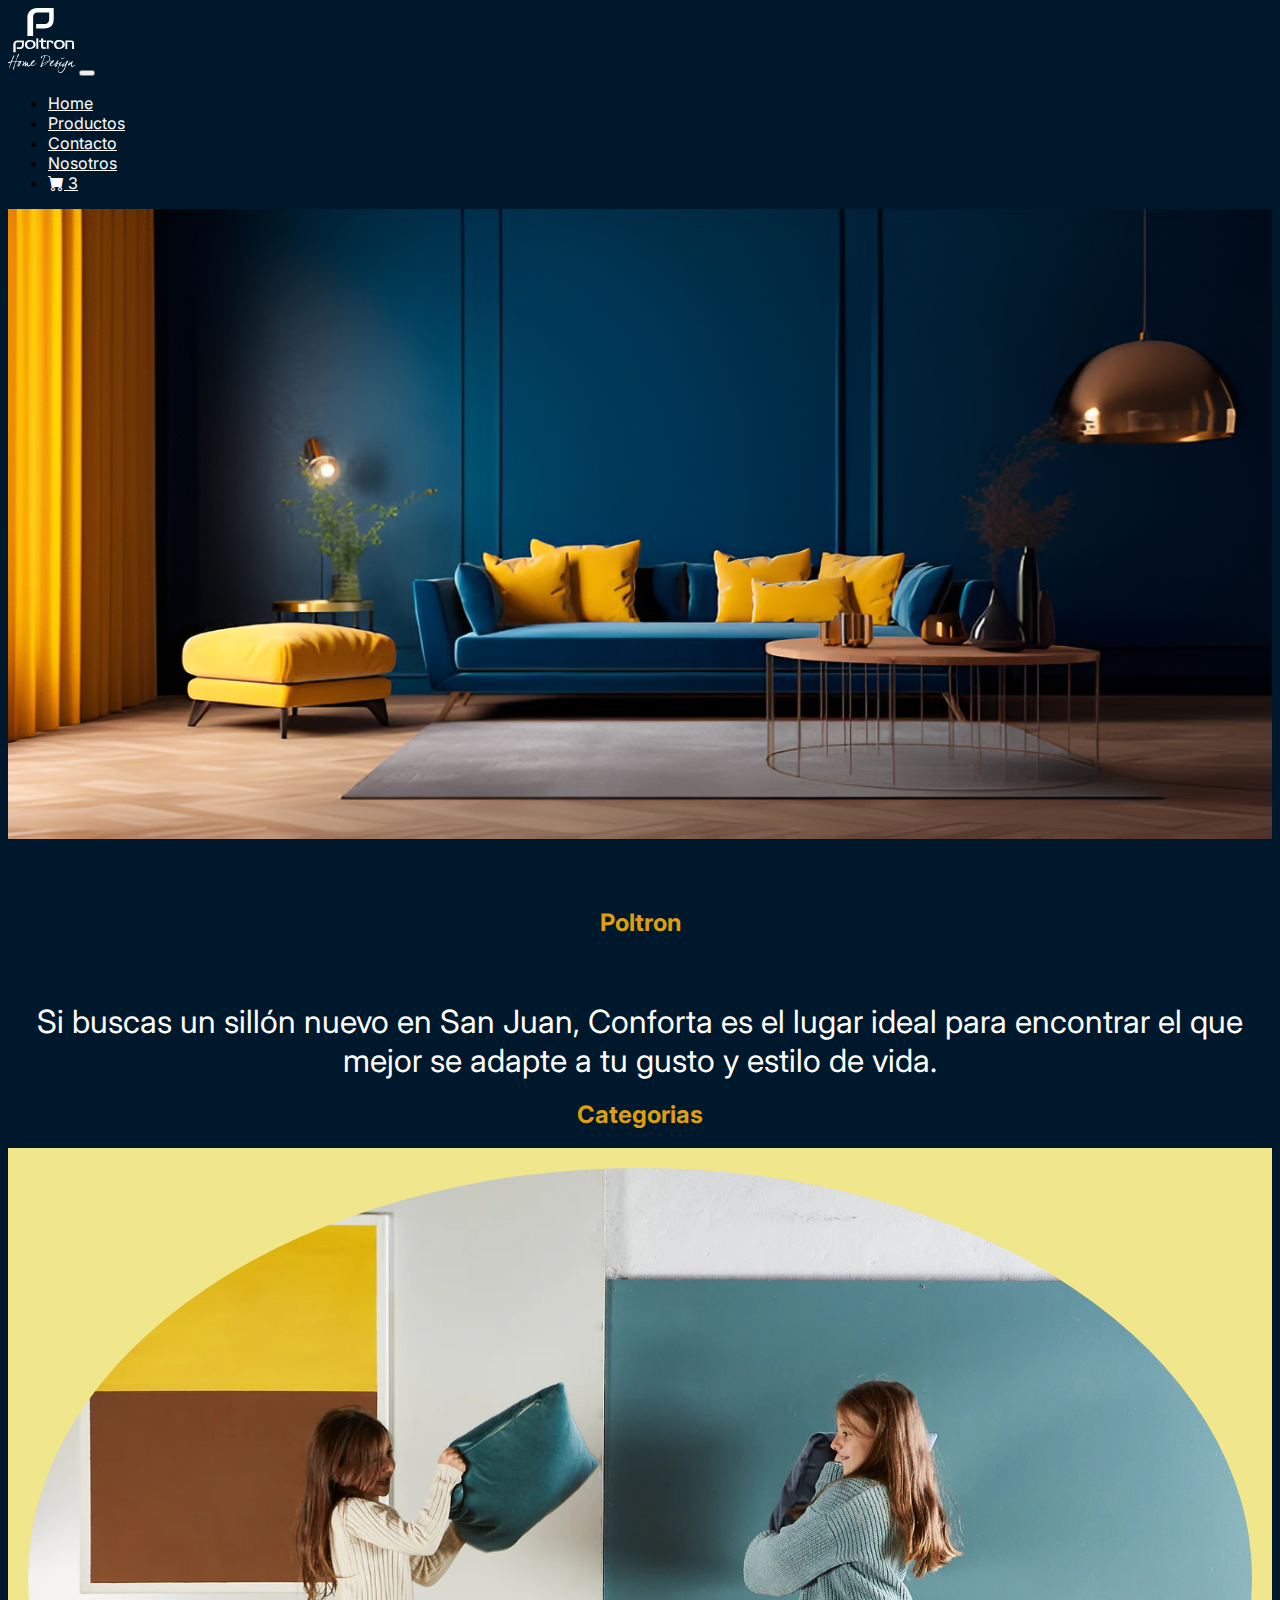
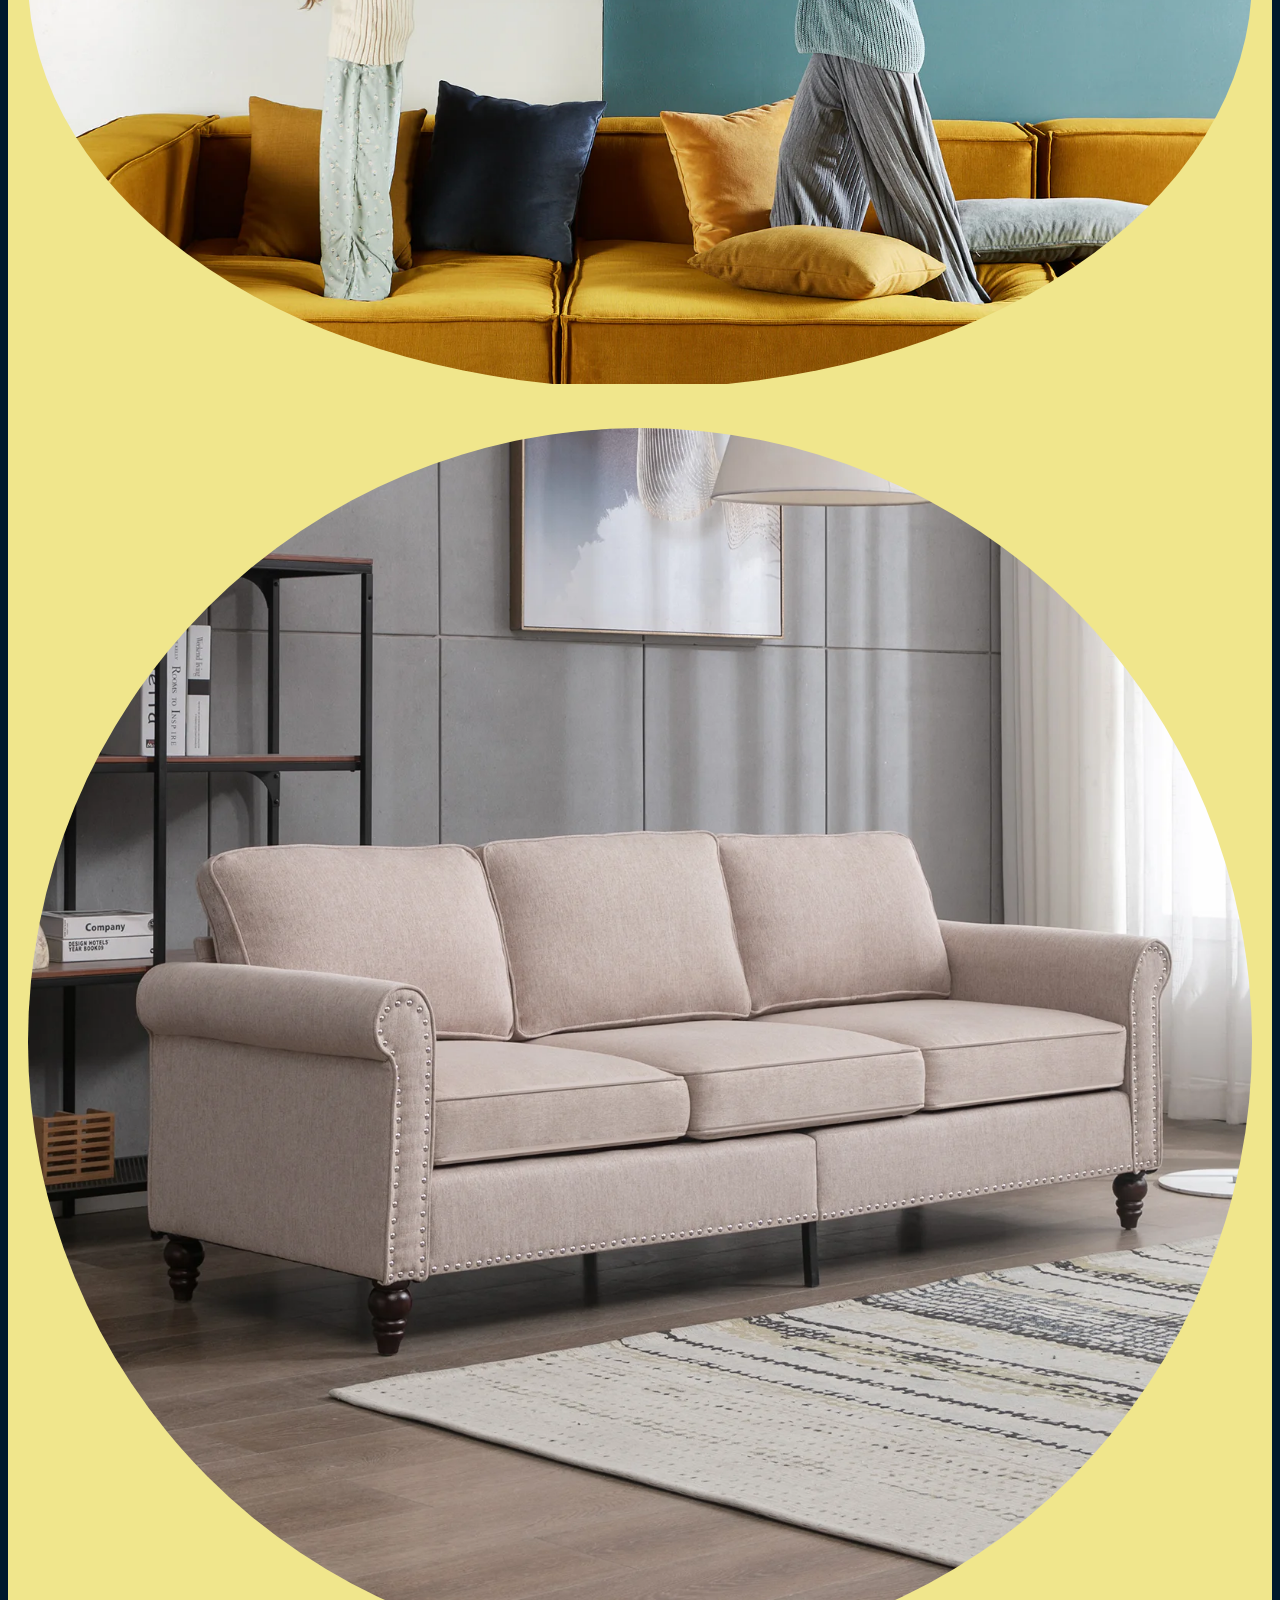
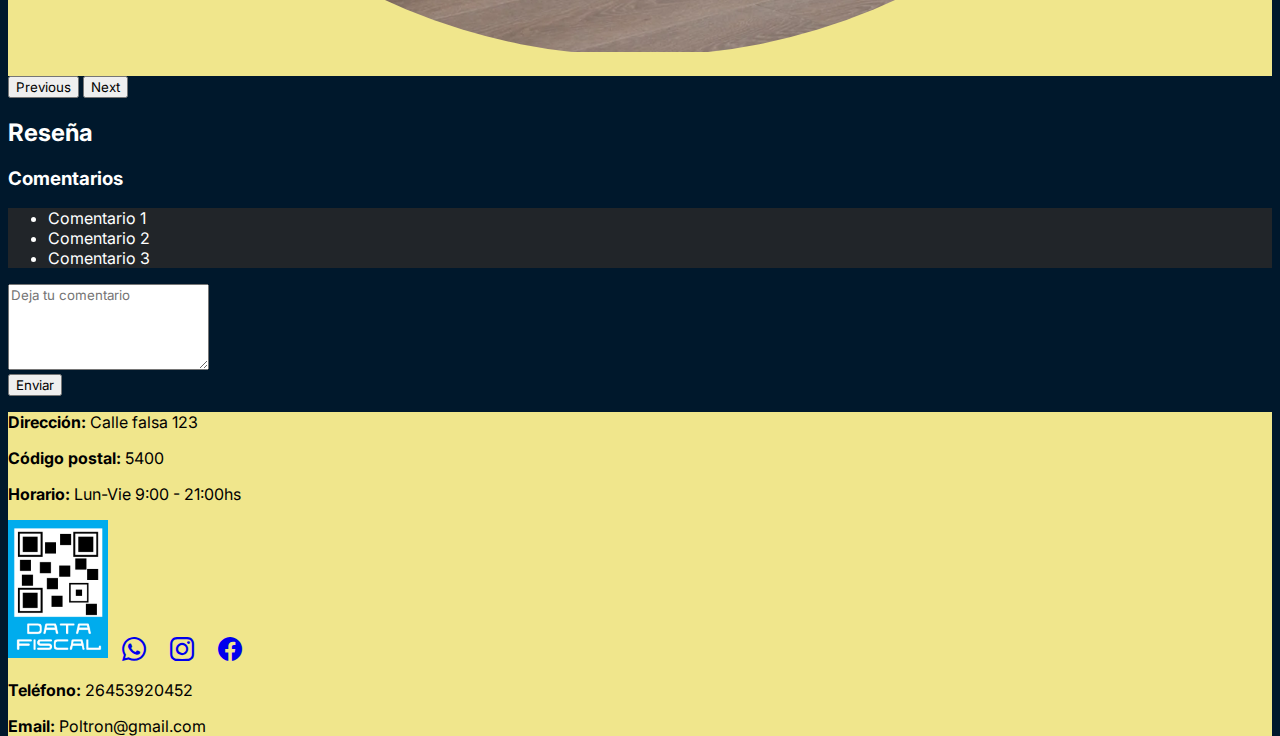
==== index.html @ 08562015 "up" ====
<!DOCTYPE html>
<html lang="en">
<head>
    <meta charset="UTF-8">
    <meta name="viewport" content="width=device-width, initial-scale=1.0">
    <title>Poltron </title>
    <link href="https://cdn.jsdelivr.net/npm/bootstrap@5.3.1/dist/css/bootstrap.min.css" rel="stylesheet" integrity="sha384-4bw+/aepP/YC94hEpVNVgiZdgIC5+VKNBQNGCHeKRQN+PtmoHDEXuppvnDJzQIu9" crossorigin="anonymous">
    <link rel="stylesheet" href="https://cdn.jsdelivr.net/npm/bootstrap-icons@1.11.0/font/bootstrap-icons.css">
    <link rel="stylesheet" href="css/style.css">
</head>
<body class="boddy">
    

    <nav class="navbar navbar-expand-lg fixed-top">
      <div class="container">
        <a class="navbar-brand" href="#"><img src="img/logo.svg" alt=""></a>
        <button class="navbar-toggler" type="button" data-bs-toggle="collapse" data-bs-target="#navbarNav" aria-controls="navbarNav" aria-expanded="false" aria-label="Toggle navigation">
          <span class="navbar-toggler-icon"></span>
        </button>
        <div class="collapse navbar-collapse" id="navbarNav">
          <ul class="navbar-nav ms-auto mb-2 mb-lg-0">
            <li class="nav-item">
              <a class="nav-link" aria-current="page" href="index.html">Home</a>
            </li>
            <li class="nav-item">
              <a class="nav-link" href="productos.html">Productos</a>
            </li>
            <li class="nav-item">
              <a class="nav-link" href="contactos.html">Contacto</a>
            </li>
            <li class="nav-item">
              <a class="nav-link" href="nosotros.html">Nosotros</a>
            </li>
            <li class="nav-item">
              <a class="nav-link" href="carrito.html">
                <i class="bi 
     bi-cart-fill"></i>
                <span class="badge bg-danger">3</span>
              </a>
            </li>
          </ul>
        </div>
      </div>
    </nav>


    <div class="home">
        <img src="img/sillon (2).png" alt="" style="width: 100%; height: 70vh;">
    </div>
        
        
    </div>
    <div class="frame" style="background-color:#00182C;">
        <h2 style="padding:5vh ;color: #DE9F0E; text-align: center;">Poltron</h2>
        <p style="text-align: center; font-size:2em; color: #ffffff; margin: 0;">Si buscas un sillón nuevo en San Juan, Conforta es el lugar ideal para encontrar el que mejor se adapte a tu gusto y estilo de vida.</p>

        <h2 style="color: #DE9F0E; text-align: center;">Categorias</h2>
        <div style="background-color: #00182C;">
            
        </div>
        <div id="carouselControls" class="carousel slide" data-bs-ride="carousel">
            <div class="carousel-inner">
              <div class="carousel-item active">
                <div class="containerr">
                    <div class="arrow left"></div>
                    <div class="image-container">
                      <img src="img/TIENDALIVING4508_1600x.webp " alt="Sillón">
                    </div>
                    <div class="arrow right"></div>
                  </div>
              </div>
              <div class="carousel-item"><div class="containerr">
                <div class="arrow left"></div>
                <div class="image-container">
                  <img src="img/Mjkone.webp" alt="Sillón">
                </div>
                <div class="arrow right"></div>
              </div>
              
              </div>
              
            <button class="carousel-control-prev" type="button" data-bs-target="#carouselControls" data-bs-slide="prev">
              <span class="carousel-control-prev-icon" aria-hidden="true"></span>
              <span class="visually-hidden">Previous</span>
            </button>
            <button class="carousel-control-next" type="button" data-bs-target="#carouselControls" data-bs-slide="next">
              <span class="carousel-control-next-icon" aria-hidden="true"></span>
              <span class="visually-hidden">Next</span>
            </button>
          </div>

          <div class="containerrr">
            <h2 class="text-center text-warning">Reseña</h2>
            <div class="row">
              <div class="col-md-6">
                <h3>Comentarios</h3>
                <ul class="list-group">
                  <li class="list-group-item">Comentario 1</li>
                  <li class="list-group-item">Comentario 2</li>
                  <li class="list-group-item">Comentario 3</li>  
          
                </ul>
              </div>
              <div class="col-md-6">
                <form>
                  <div class="form-group">
                    <textarea class="form-control" rows="5" placeholder="Deja tu comentario"></textarea>
                  </div>
                  <button type="submit" class="btn 
           btn-primary">Enviar</button>
                </form>
              </div>
            </div>
          </div>
          

          <footer class="container-fluid text-dark footerr">
            <div class="row">
                <div class="col-md-6">
                    <p><strong>Dirección:</strong> Calle falsa 123</p>
                    <p><strong>Código postal:</strong> 5400</p>
                    <p><strong>Horario:</strong> Lun-Vie 9:00 - 21:00hs</p>
                </div>
                <div class="col-md-6 text-end">
                    <img src="img/Captura de pantalla 2024-11-04 164304.png" alt="Código QR" width="100" >
                    <a href="#" class="social-icon"><i class="bi bi-whatsapp"></i></a>
                    <a href="#" class="social-icon"><i class="bi bi-instagram"></i></a>
                    <a href="#" class="social-icon"><i class="bi  
         bi-facebook"></i></a>
                    <p><strong>Teléfono:</strong> 26453920452</p>
                    <p><strong>Email:</strong> Poltron@gmail.com</p>
                </div>
            </div>
        </footer>


    <!-- <div id="carouselE1" class="carousel slide" data-bs-ride="carousel"> 
        
        <div class="carousel-indicators">
            <button type="button" data-bs-target="#carouselE1" data-bs-slide-to="0" class="active"  aria-label="Slide 1"></button>
            <button type="button" data-bs-target="#carouselE1" data-bs-slide-to="1" class="active"  aria-label="Slide 2"></button>
            <button type="button" data-bs-target="#carouselE1" data-bs-slide-to="2" class="active" aria-current="true" aria-label="Slide 3"></button>
        </div>
        
        <div class="carousel-inner">

            <div class="carousel-item active">
                <img src="img/acento-enorme-sala-estar-tonos-azules-amarillos-pared-azul-oscuro-que-esta-vacia-sofa-amarillo-brillante-matices-mostaza-maqueta-interior-contemporaneo-ilustrador-ia-generativa_993599-779.png" class="d-block w-100" alt="" style="max-width: 100%; max-height: 70vh;">
                <div class="carousel-caption">
                    
                    <p><a href="#" class="btn btn-primary mt-3">Leer mas</a></p>
                </div>
            </div>
            <div class="carousel-item">
                <img src="img/sofa-azul-sillon-contra-pared-paneles-negros-diseno-interior-casa-art-deco_894218-7103.png" class="d-block w-100" alt="" style="max-width: 100%; max-height: 70vh;">
                <div class="carousel-caption">
                    
                    <p><a href="#" class="btn btn-primary mt-3">Leer mas</a></p>
                </div>
            </div><div class="carousel-item">
                <img src="img/sofa-azul-sillon-contra-pared-paneles-negros-diseno-interior-casa-art-deco_894218-7103.png" class="d-block w-100" alt="" style="max-width: 100%; max-height: 70vh;;">
                <div class="carousel-caption">
                    
                    <p><a href="#" class="btn btn-primary mt-3">Leer mas</a></p>
                </div>
            </div>

        <button type="button" class="carousel-control-prev" data-bs-target="#carouselE1" data-bs-slide="prev">
            <span class="carousel-control-prev-icon" aria-hidden="true"></span>
            <span class="visually-hidden">Previous</span>
        </button>
        <button type="button" class="carousel-control-next" data-bs-target="#carouselE1" data-bs-slide="next">
        <span class="carousel-control-next-icon" aria-hidden="true"
        >
        <span class="visually-hidden">Next</span>
    </span>
    -->
    <script src="https://cdn.jsdelivr.net/npm/bootstrap@5.3.1/dist/js/bootstrap.bundle.min.js" integrity="sha384-HwwvtgBNo3bZJJLYd8oVXjrBZt8cqVSpeBNS5n7C8IVInixGAoxmnlMuBnhbgrkm" crossorigin="anonymous"></script>

</body>
</html>
---- css/style.css ----
@import url('https://fonts.googleapis.com/css2?family=Inter:ital,opsz,wght@0,14..32,100..900;1,14..32,100..900&display=swap');
*{
  font-family: "Inter", serif;
  box-sizing: border-box;
}



.nav-link {
  color: #ffffff;
}
.frame{
  height:30vh;
}
.boddy{
  background-color:#00182C;
}
.reseña{
  color: #DE9F0E
}
.containerr {
  position: relative;
  background-color: #F0E68C;
  padding: 20px;
}
.containerrr{
  background-color: #00182C;
  color: #fff;
  
}
.arrow {
  position: absolute;
  top: 50%;
  transform: translateY(-50%);
  font-size: 3rem;
  color: #333;
  cursor: pointer;
}

.left {
  left: 20px;
}

.right {
  right: 20px;
}

.image-container {
  position: relative;
  border-radius: 50%;
  overflow: hidden;
}

.image-container img {
  width: 100%;
  height: 100%;
  object-fit: cover;
}
.social-icon {
  margin: 0 10px;
  font-size: 24px;
}
.footerr{
  background-color: #F0E68C;
}
.hero {
  position: relative;
  text-align: center; 
}

.hero-text {
  position: absolute;
  top: 50%;
  left: 50%;
  transform: translate(-50%, -50%);
  color: #DE9F0E; 
  font-family: "Alata", sans-serif !important;
  font-size: 4rem;
  z-index: 1; 
}.hero-text h1{
  
  font-family: "Alata", sans-serif !important;
   
}
.list-group {
  background-color: #212529; 
  border: none;
}

.list-group-item {
  border: none;
}
.product-container {
  display: grid;
  grid-template-columns: repeat(3, 1fr); 
  gap: 20px; 
  justify-self:center;
}.product-containerr {
  display: grid;
  grid-template-columns: repeat(3, 1fr); 
  gap: 20px; 
  justify-self: center;
}.product-containerrr {
  display: grid;
  grid-template-columns: repeat(3, 1fr); 
  gap: 20px; 
  justify-self: center;
}.product-containerrrr {
  display: grid;
  grid-template-columns: repeat(3, 1fr);
  gap: 20px; 
  justify-self: center;
}.product-containerrrrr {
  display: grid;
  grid-template-columns: repeat(3, 1fr);
  gap: 20px; 
  justify-self: center;
}.product-containerrrrrr {
  display: grid;
  grid-template-columns: repeat(3, 1fr); 
  gap: 20px; 
  justify-self: center;
}

.product {
  border: 1px solid #ccc;
  padding: 20px;
  text-align: center;
  background-color: #DE9F0E;
}

img {
  max-width: 100%;
  /* background-color: #00182C; */
}

.pagination {
  text-align: center;
  margin-top: 20px;
}

.pagination a {
  display: flex;
  justify-content: center;
  align-items: center;
  padding: 10px;
  background-color: #f1f1f1;
  border: 1px solid #ddd;
  margin:2em auto;
  text-decoration: none;
}
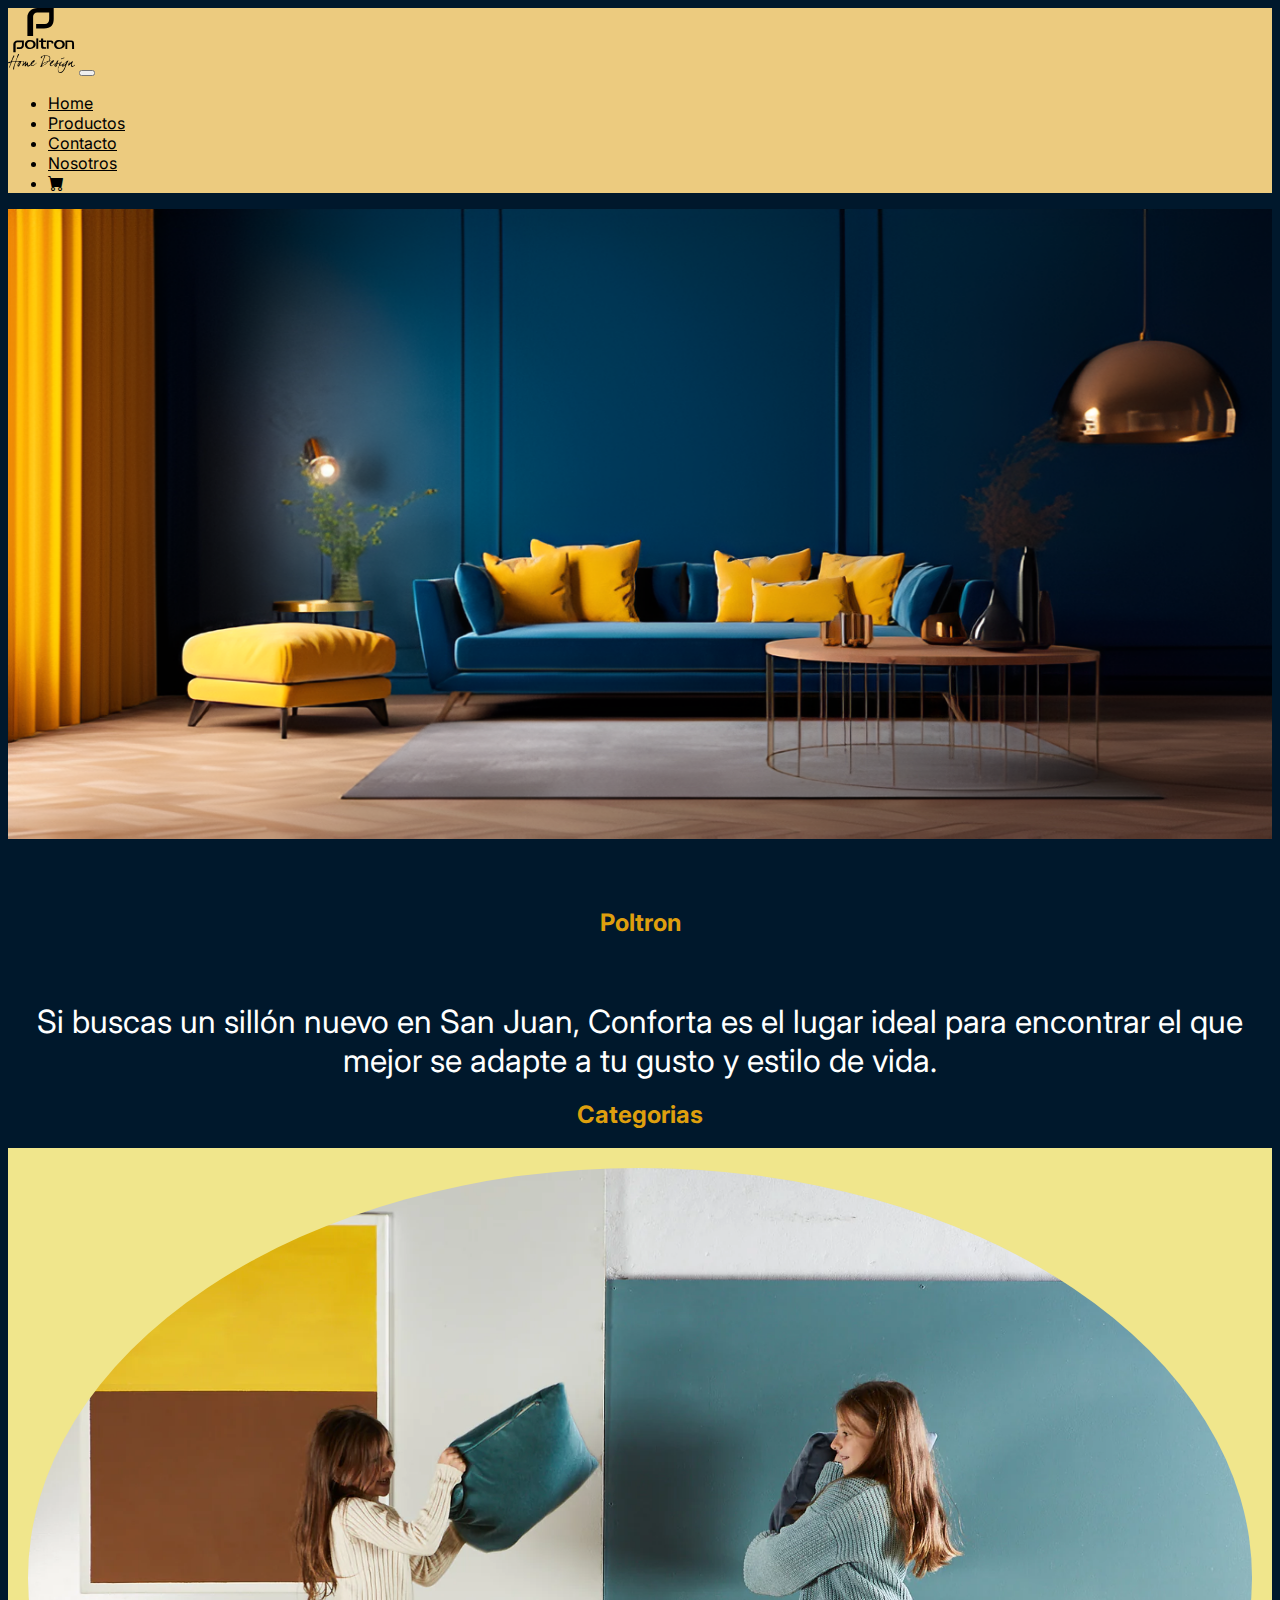
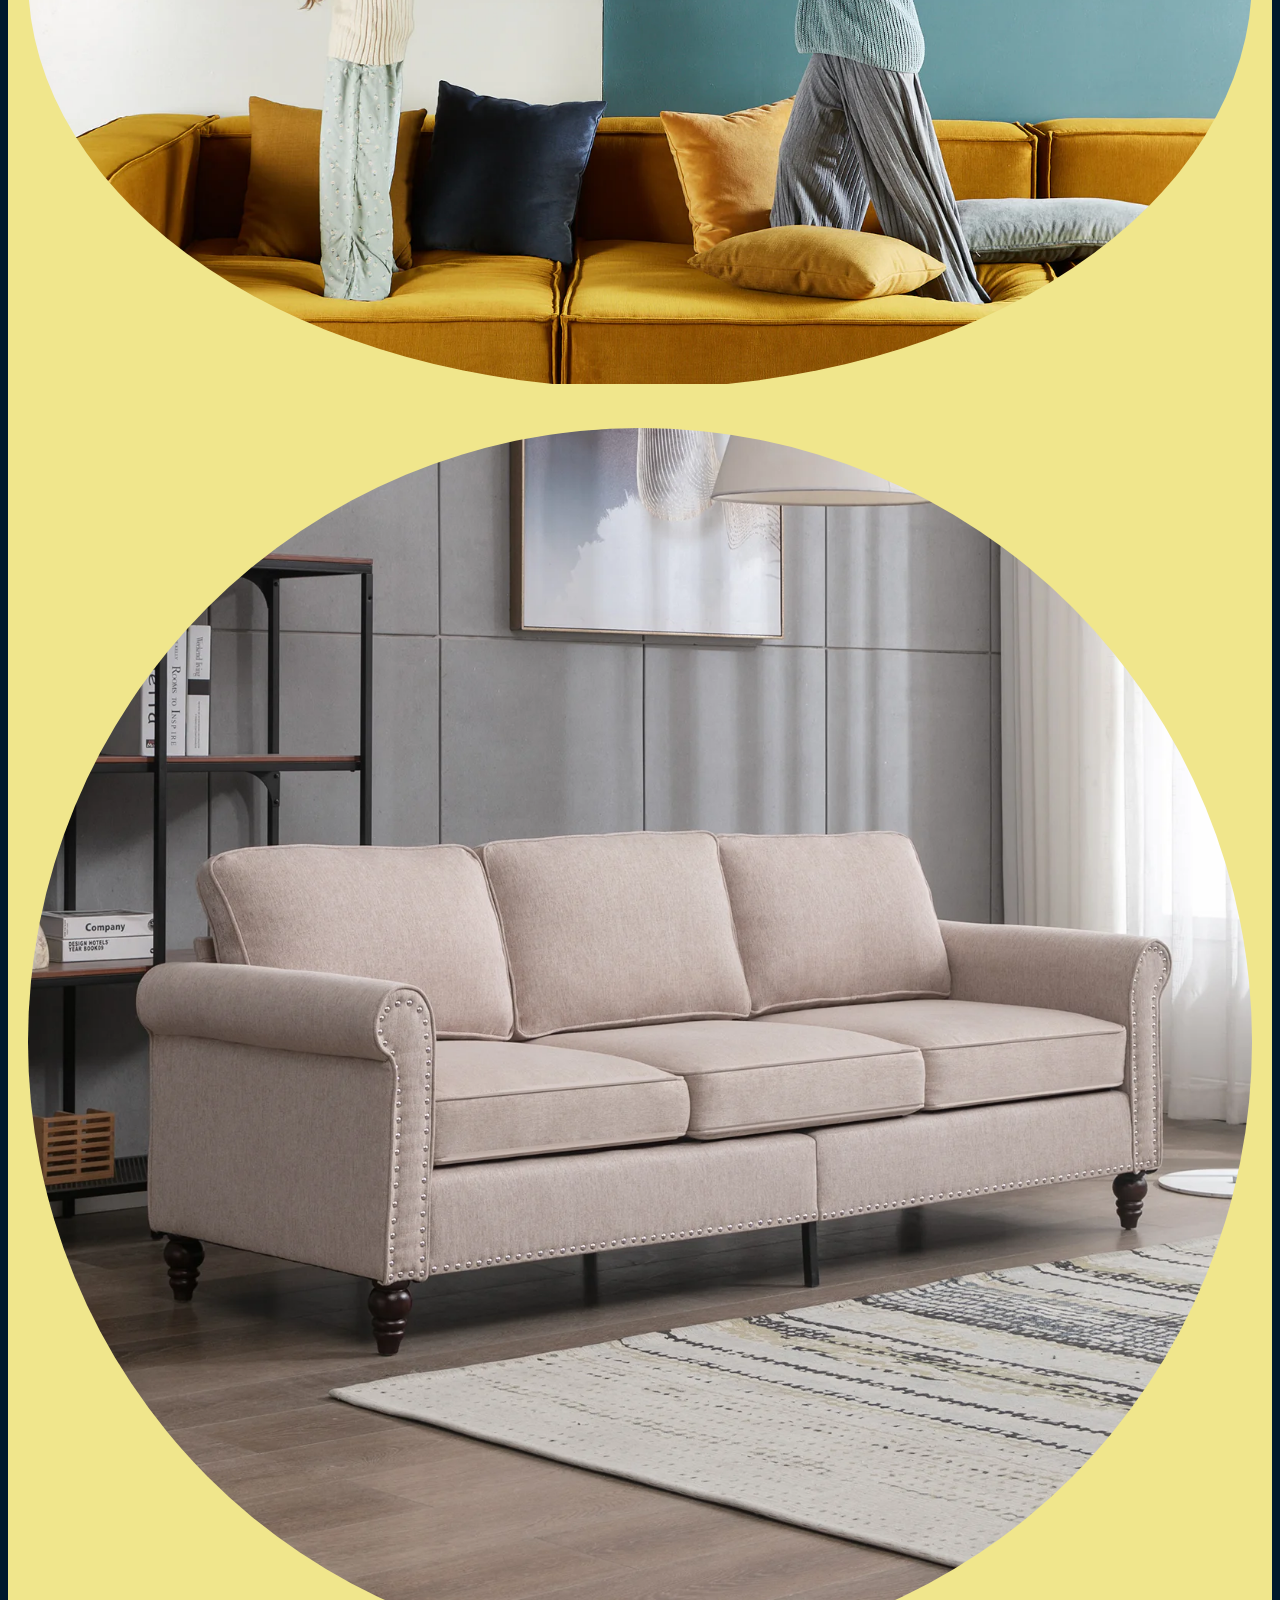
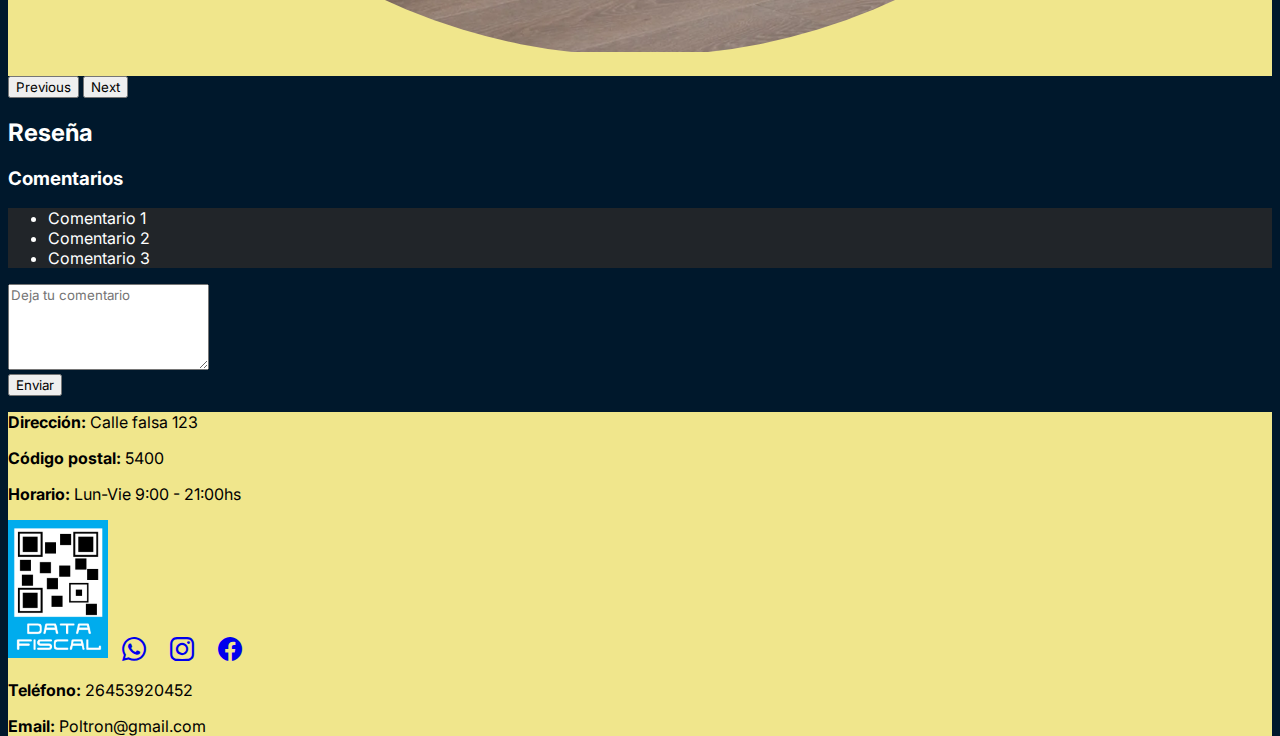
==== commit 2012a63b: "commit" ====
--- a/index.html
+++ b/index.html
@@ -11,7 +11,7 @@
 <body class="boddy">
     
 
-    <nav class="navbar navbar-expand-lg fixed-top">
+    <nav class="navbar navbar-expand-lg fixed-top bg-amarillo">
       <div class="container">
         <a class="navbar-brand" href="#"><img src="img/logo.svg" alt=""></a>
         <button class="navbar-toggler" type="button" data-bs-toggle="collapse" data-bs-target="#navbarNav" aria-controls="navbarNav" aria-expanded="false" aria-label="Toggle navigation">
@@ -20,22 +20,21 @@
         <div class="collapse navbar-collapse" id="navbarNav">
           <ul class="navbar-nav ms-auto mb-2 mb-lg-0">
             <li class="nav-item">
-              <a class="nav-link" aria-current="page" href="index.html">Home</a>
+              <a class="nav-link" aria-current="page" style="color:black;" href="index.html">Home</a>
             </li>
             <li class="nav-item">
-              <a class="nav-link" href="productos.html">Productos</a>
+              <a class="nav-link" style="color:black;" href="productos.html">Productos</a>
             </li>
             <li class="nav-item">
-              <a class="nav-link" href="contactos.html">Contacto</a>
+              <a class="nav-link" style="color:black;" href="contactos.html">Contacto</a>
             </li>
             <li class="nav-item">
-              <a class="nav-link" href="nosotros.html">Nosotros</a>
+              <a class="nav-link" style="color:black;" href="nosotros.html">Nosotros</a>
             </li>
             <li class="nav-item">
-              <a class="nav-link" href="carrito.html">
+              <a class="nav-link" style="color:black;" href="carrito.html">
                 <i class="bi 
      bi-cart-fill"></i>
-                <span class="badge bg-danger">3</span>
               </a>
             </li>
           </ul>
--- a/css/style.css
+++ b/css/style.css
@@ -149,3 +149,7 @@
   margin:2em auto;
   text-decoration: none;
 }
+
+.bg-amarillo {
+  background-color: #ECCB7F; 
+}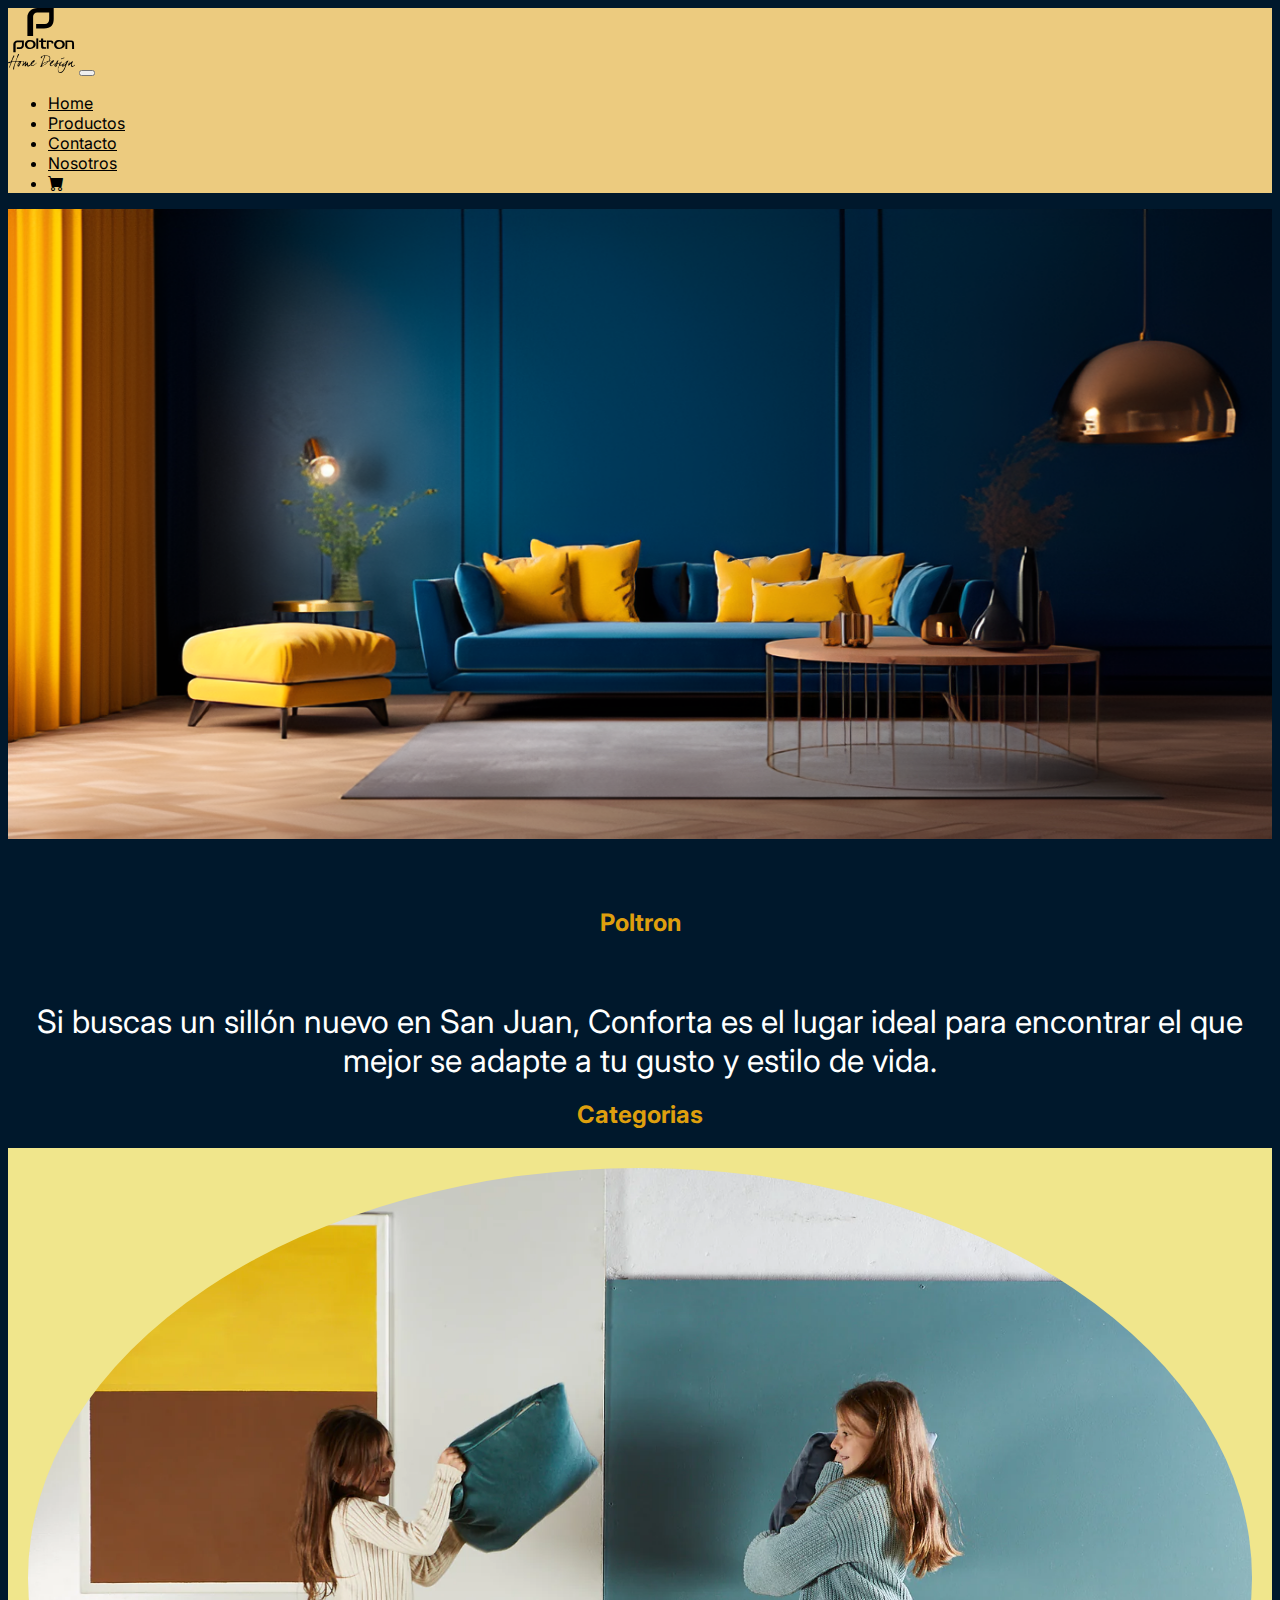
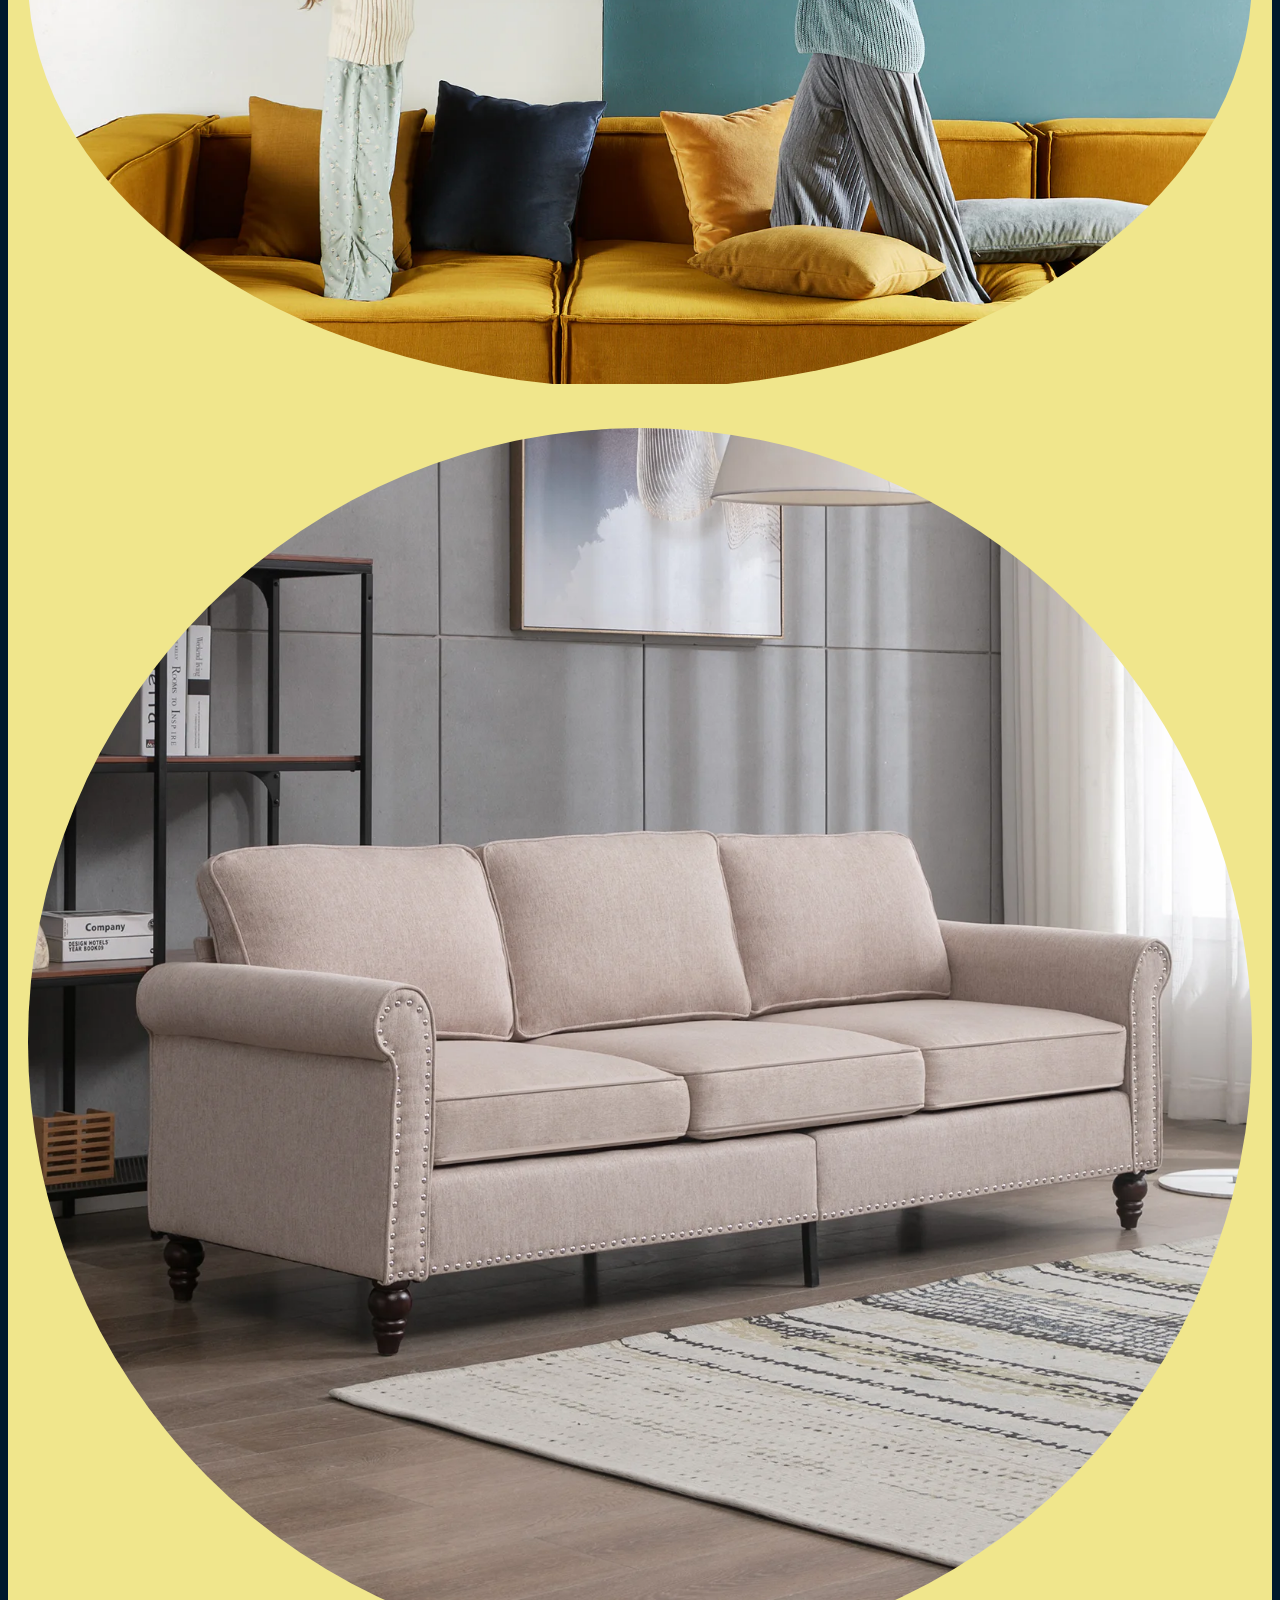
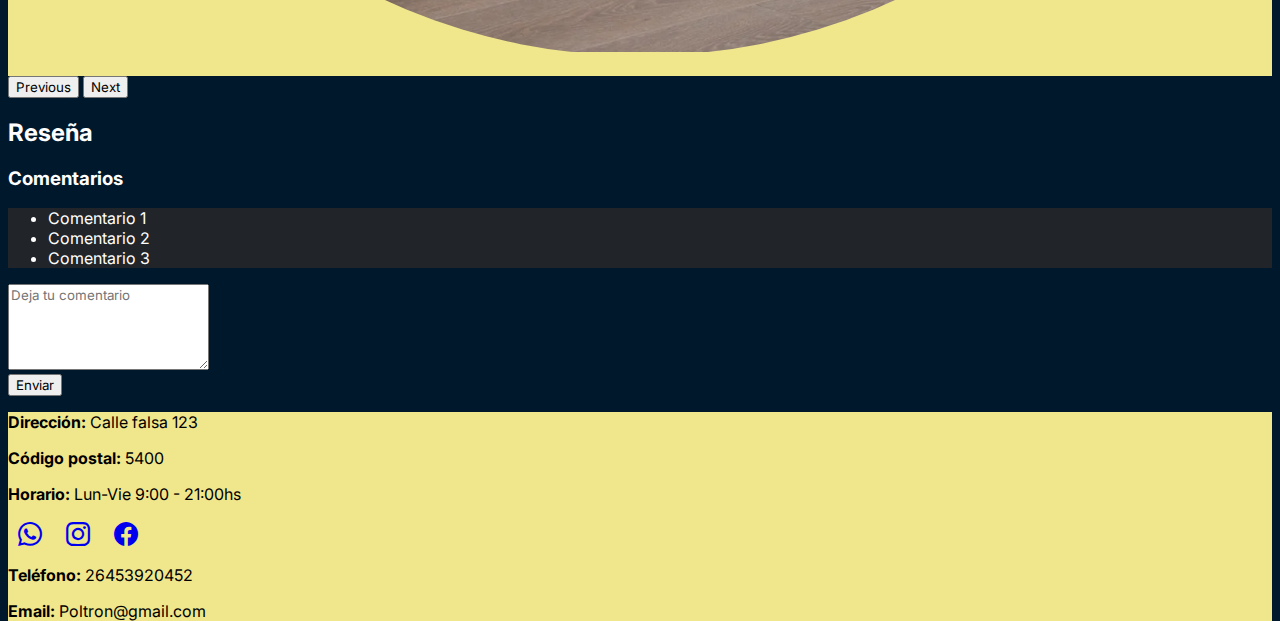
==== commit df4022cd: "index" ====
--- a/index.html
+++ b/index.html
@@ -121,7 +121,6 @@
                     <p><strong>Horario:</strong> Lun-Vie 9:00 - 21:00hs</p>
                 </div>
                 <div class="col-md-6 text-end">
-                    <img src="img/Captura de pantalla 2024-11-04 164304.png" alt="Código QR" width="100" >
                     <a href="#" class="social-icon"><i class="bi bi-whatsapp"></i></a>
                     <a href="#" class="social-icon"><i class="bi bi-instagram"></i></a>
                     <a href="#" class="social-icon"><i class="bi  
@@ -133,47 +132,7 @@
         </footer>
 
 
-    <!-- <div id="carouselE1" class="carousel slide" data-bs-ride="carousel"> 
-        
-        <div class="carousel-indicators">
-            <button type="button" data-bs-target="#carouselE1" data-bs-slide-to="0" class="active"  aria-label="Slide 1"></button>
-            <button type="button" data-bs-target="#carouselE1" data-bs-slide-to="1" class="active"  aria-label="Slide 2"></button>
-            <button type="button" data-bs-target="#carouselE1" data-bs-slide-to="2" class="active" aria-current="true" aria-label="Slide 3"></button>
-        </div>
-        
-        <div class="carousel-inner">
-
-            <div class="carousel-item active">
-                <img src="img/acento-enorme-sala-estar-tonos-azules-amarillos-pared-azul-oscuro-que-esta-vacia-sofa-amarillo-brillante-matices-mostaza-maqueta-interior-contemporaneo-ilustrador-ia-generativa_993599-779.png" class="d-block w-100" alt="" style="max-width: 100%; max-height: 70vh;">
-                <div class="carousel-caption">
-                    
-                    <p><a href="#" class="btn btn-primary mt-3">Leer mas</a></p>
-                </div>
-            </div>
-            <div class="carousel-item">
-                <img src="img/sofa-azul-sillon-contra-pared-paneles-negros-diseno-interior-casa-art-deco_894218-7103.png" class="d-block w-100" alt="" style="max-width: 100%; max-height: 70vh;">
-                <div class="carousel-caption">
-                    
-                    <p><a href="#" class="btn btn-primary mt-3">Leer mas</a></p>
-                </div>
-            </div><div class="carousel-item">
-                <img src="img/sofa-azul-sillon-contra-pared-paneles-negros-diseno-interior-casa-art-deco_894218-7103.png" class="d-block w-100" alt="" style="max-width: 100%; max-height: 70vh;;">
-                <div class="carousel-caption">
-                    
-                    <p><a href="#" class="btn btn-primary mt-3">Leer mas</a></p>
-                </div>
-            </div>
-
-        <button type="button" class="carousel-control-prev" data-bs-target="#carouselE1" data-bs-slide="prev">
-            <span class="carousel-control-prev-icon" aria-hidden="true"></span>
-            <span class="visually-hidden">Previous</span>
-        </button>
-        <button type="button" class="carousel-control-next" data-bs-target="#carouselE1" data-bs-slide="next">
-        <span class="carousel-control-next-icon" aria-hidden="true"
-        >
-        <span class="visually-hidden">Next</span>
-    </span>
-    -->
+    
     <script src="https://cdn.jsdelivr.net/npm/bootstrap@5.3.1/dist/js/bootstrap.bundle.min.js" integrity="sha384-HwwvtgBNo3bZJJLYd8oVXjrBZt8cqVSpeBNS5n7C8IVInixGAoxmnlMuBnhbgrkm" crossorigin="anonymous"></script>
 
 </body>
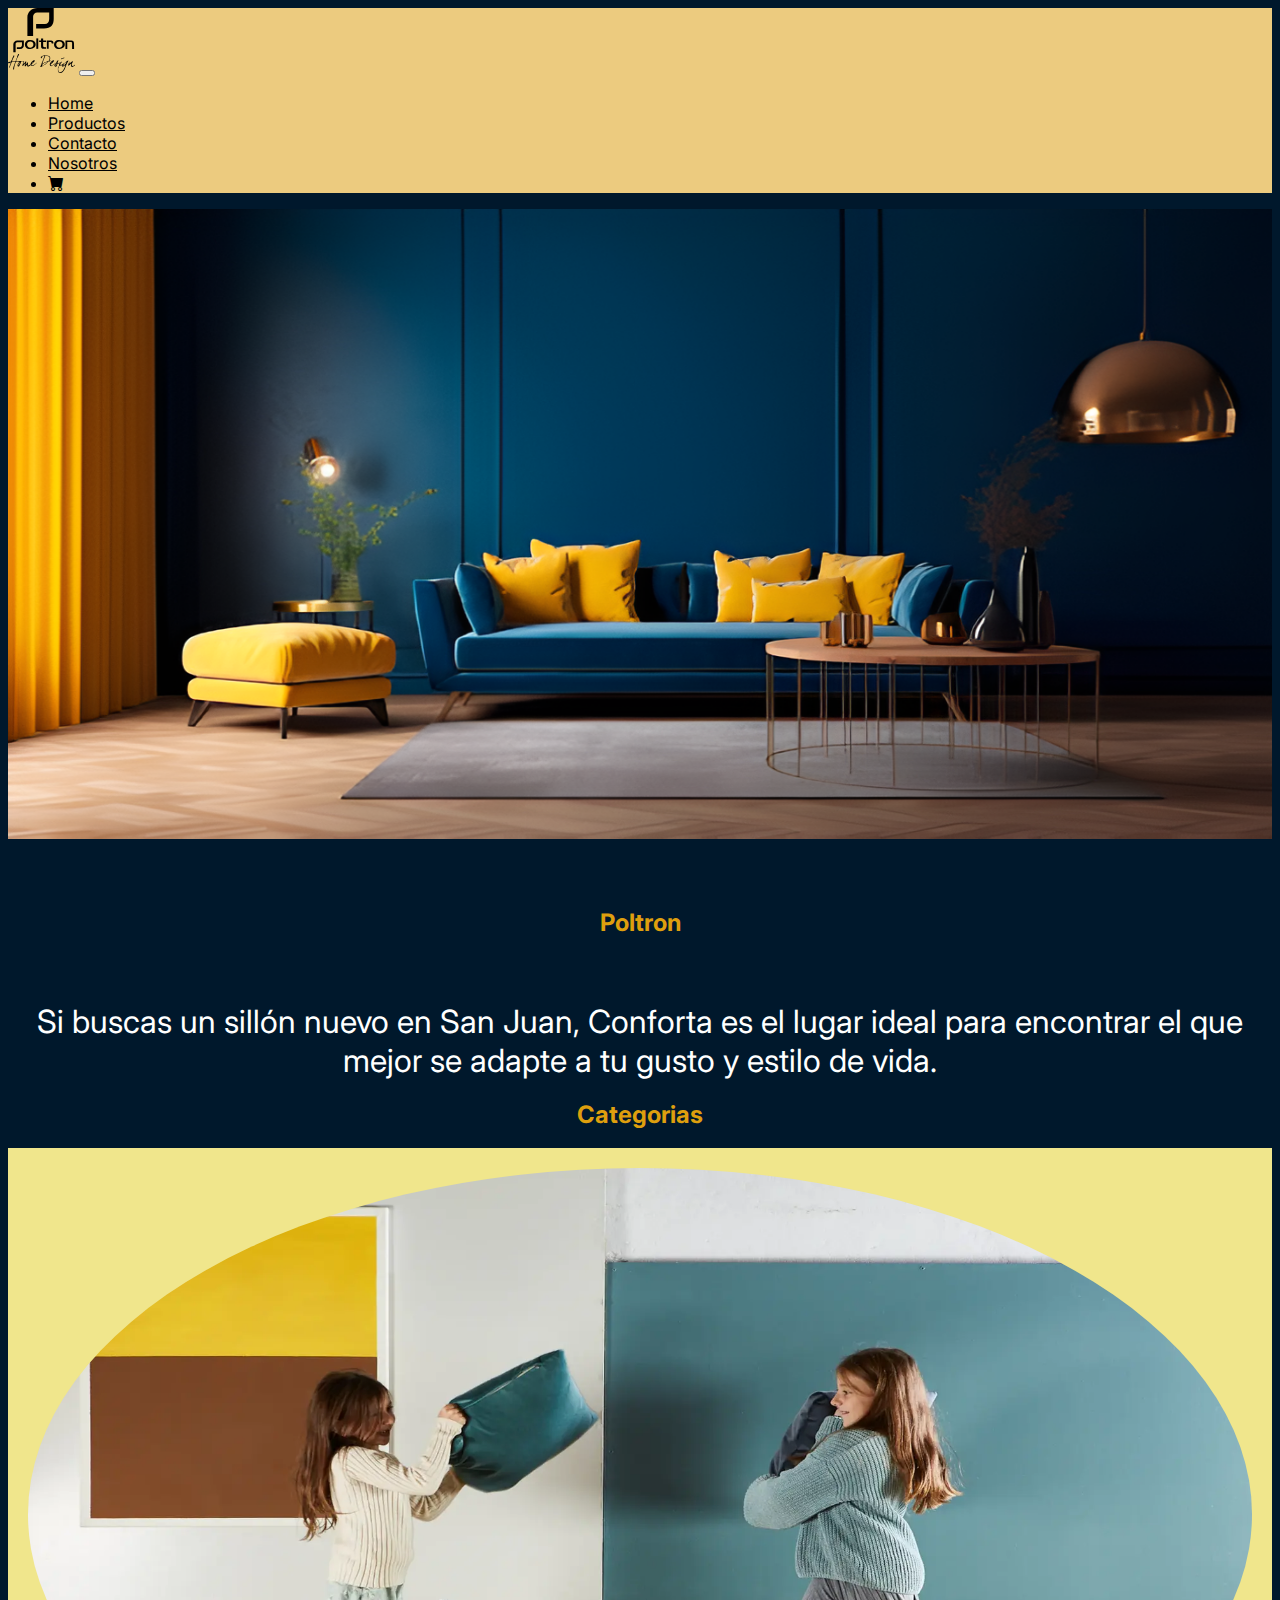
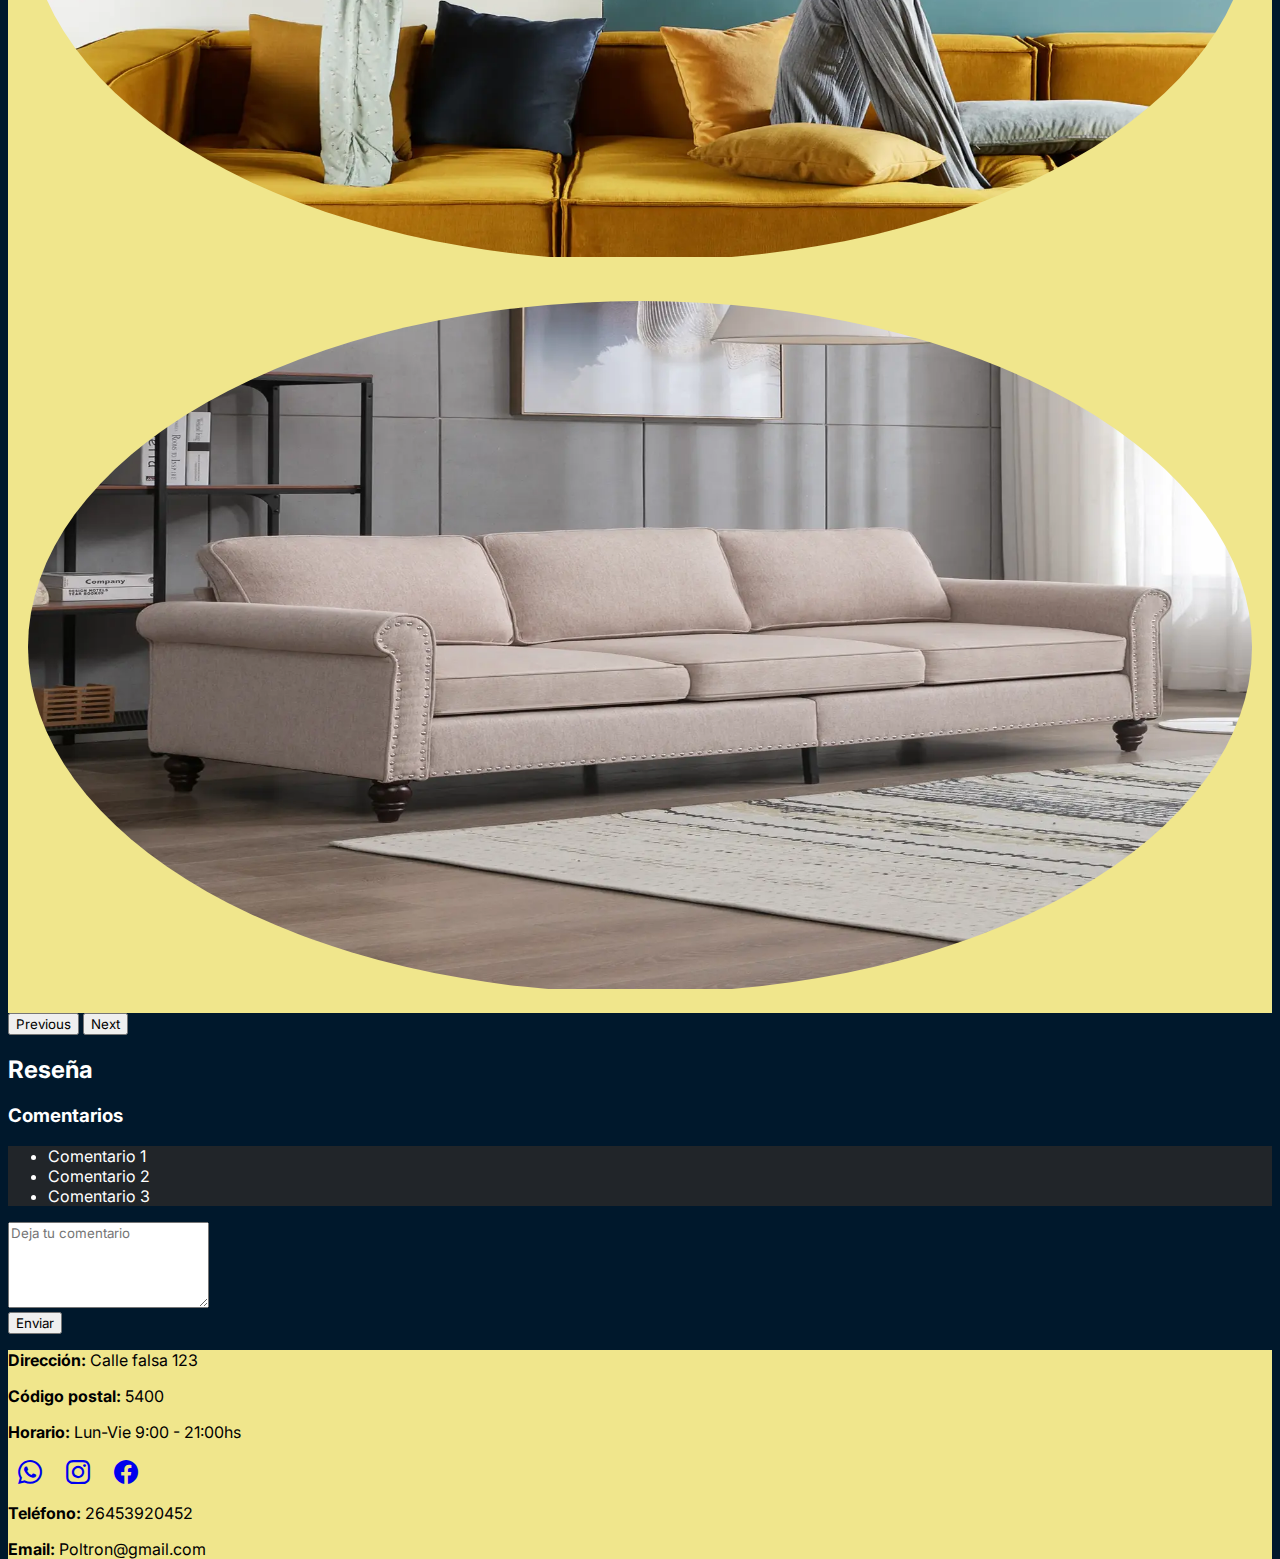
==== commit fc9c6c0a: "algunos commits" ====
--- a/index.html
+++ b/index.html
@@ -63,15 +63,15 @@
                 <div class="containerr">
                     <div class="arrow left"></div>
                     <div class="image-container">
-                      <img src="img/TIENDALIVING4508_1600x.webp " alt="Sillón">
+                      <img src="img/TIENDALIVING4508_1600x.png" alt="Sillón">
                     </div>
                     <div class="arrow right"></div>
                   </div>
               </div>
               <div class="carousel-item"><div class="containerr">
                 <div class="arrow left"></div>
-                <div class="image-container">
-                  <img src="img/Mjkone.webp" alt="Sillón">
+                <div class="image-containerr">
+                  <img src="img/Mjkone.png" alt="Sillón">
                 </div>
                 <div class="arrow right"></div>
               </div>
--- a/css/style.css
+++ b/css/style.css
@@ -6,8 +6,9 @@
 
 
 
-.nav-link {
-  color: #ffffff;
+
+.nav-link :hover{
+  color: #ffffff !important; 
 }
 .frame{
   height:30vh;
@@ -49,11 +50,20 @@
   position: relative;
   border-radius: 50%;
   overflow: hidden;
+}.image-containerr {
+  position: relative;
+  border-radius: 50%;
+  overflow: hidden;
 }
 
 .image-container img {
   width: 100%;
-  height: 100%;
+  height: 40%;
+  object-fit: cover;
+}
+.image-containerr img {
+  width: 100%;
+  height: 20%;
   object-fit: cover;
 }
 .social-icon {
@@ -129,11 +139,6 @@
   background-color: #DE9F0E;
 }
 
-img {
-  max-width: 100%;
-  /* background-color: #00182C; */
-}
-
 .pagination {
   text-align: center;
   margin-top: 20px;
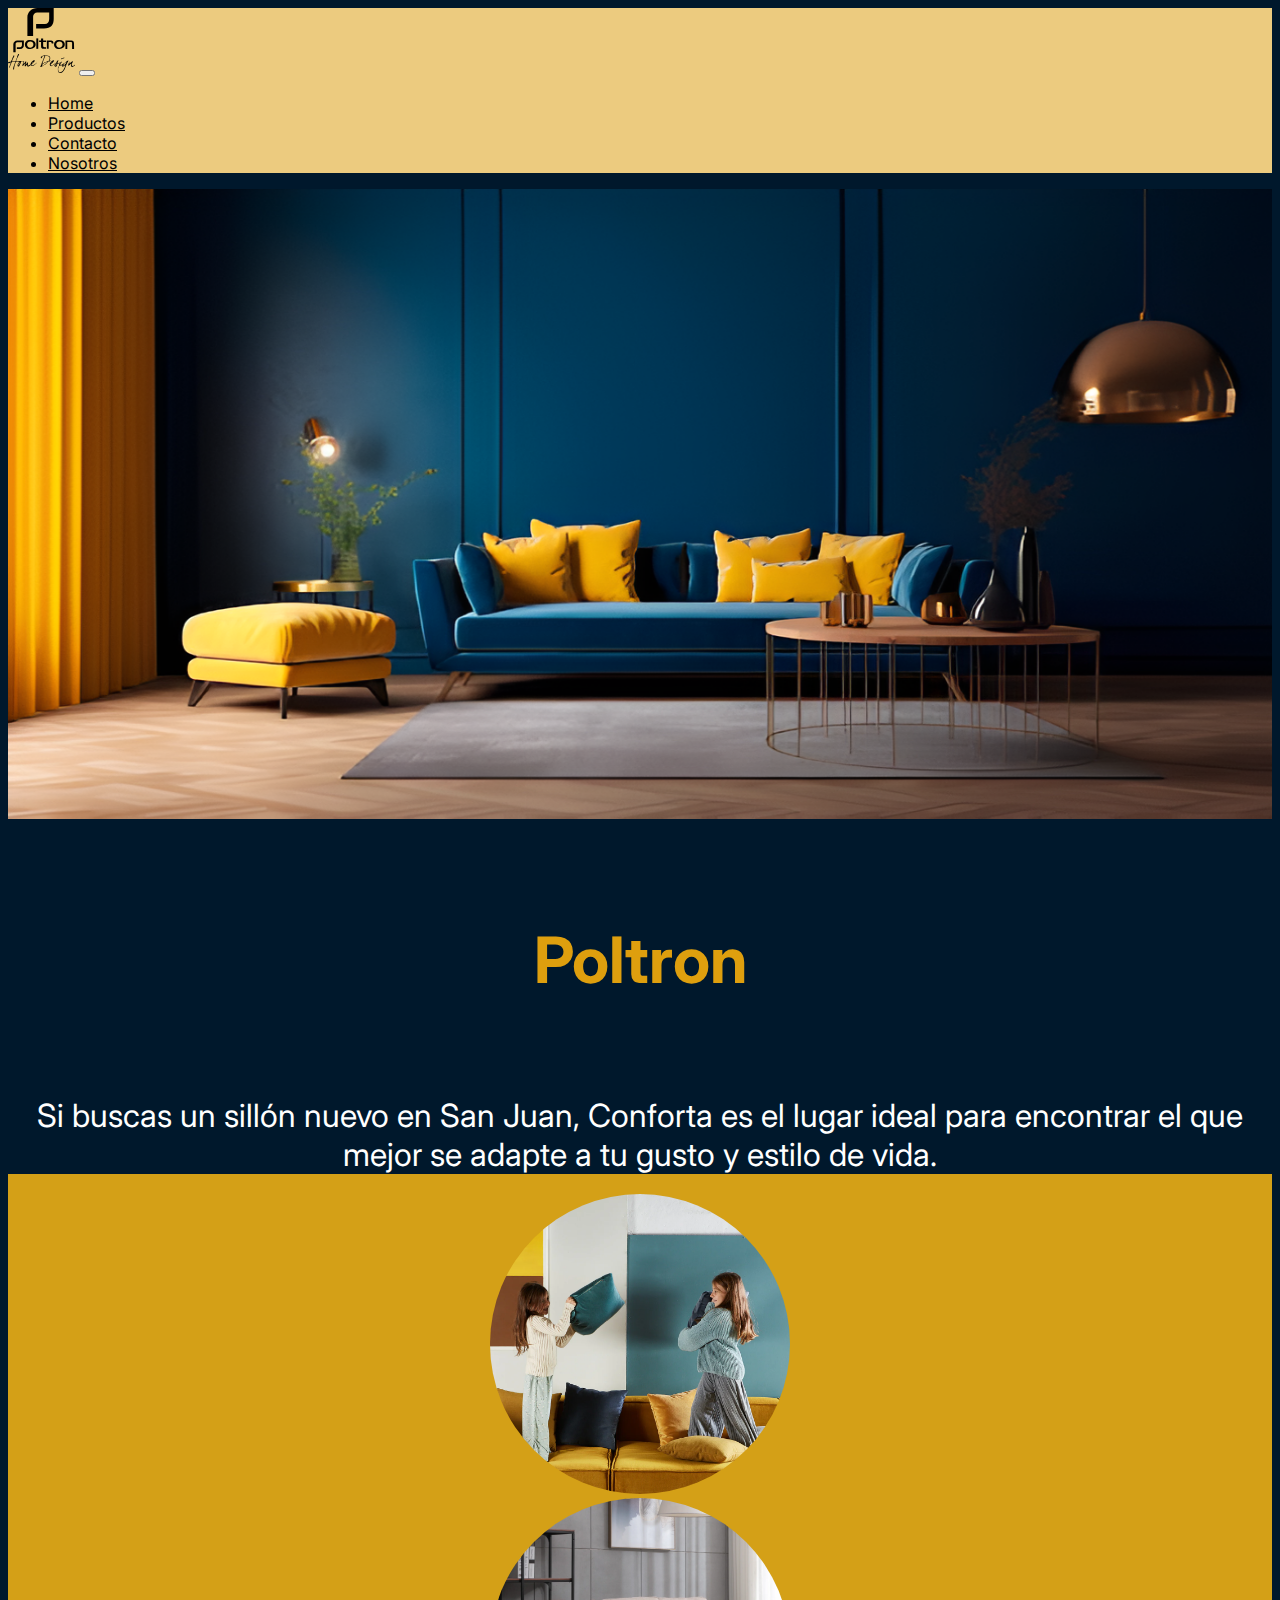
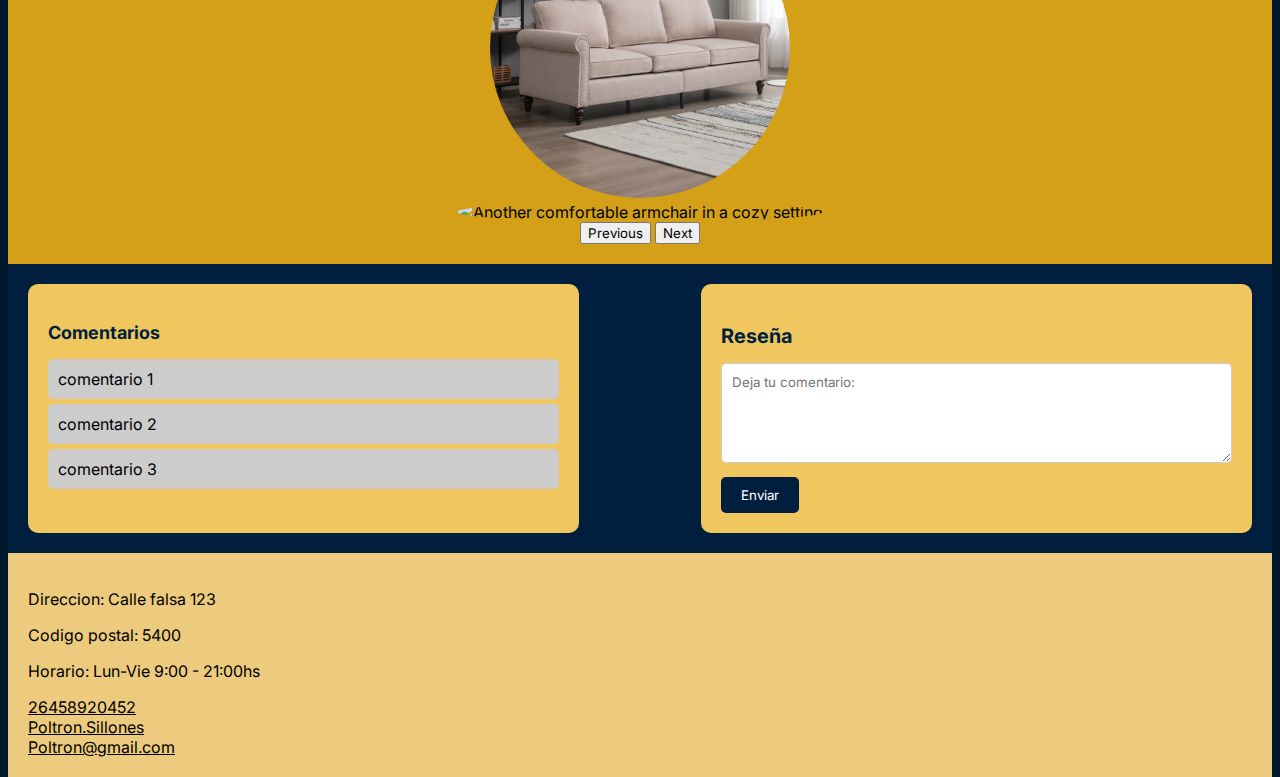
==== commit 24979069: "ultimo commit" ====
--- a/index.html
+++ b/index.html
@@ -31,12 +31,7 @@
             <li class="nav-item">
               <a class="nav-link" style="color:black;" href="nosotros.html">Nosotros</a>
             </li>
-            <li class="nav-item">
-              <a class="nav-link" style="color:black;" href="carrito.html">
-                <i class="bi 
-     bi-cart-fill"></i>
-              </a>
-            </li>
+            
           </ul>
         </div>
       </div>
@@ -50,85 +45,109 @@
         
     </div>
     <div class="frame" style="background-color:#00182C;">
-        <h2 style="padding:5vh ;color: #DE9F0E; text-align: center;">Poltron</h2>
+        <h2 style="padding:5vh ;color: #DE9F0E; text-align: center; font-size: 4rem;">Poltron</h2>
         <p style="text-align: center; font-size:2em; color: #ffffff; margin: 0;">Si buscas un sillón nuevo en San Juan, Conforta es el lugar ideal para encontrar el que mejor se adapte a tu gusto y estilo de vida.</p>
 
-        <h2 style="color: #DE9F0E; text-align: center;">Categorias</h2>
         <div style="background-color: #00182C;">
             
         </div>
-        <div id="carouselControls" class="carousel slide" data-bs-ride="carousel">
-            <div class="carousel-inner">
-              <div class="carousel-item active">
-                <div class="containerr">
-                    <div class="arrow left"></div>
-                    <div class="image-container">
-                      <img src="img/TIENDALIVING4508_1600x.png" alt="Sillón">
-                    </div>
-                    <div class="arrow right"></div>
-                  </div>
-              </div>
-              <div class="carousel-item"><div class="containerr">
-                <div class="arrow left"></div>
-                <div class="image-containerr">
-                  <img src="img/Mjkone.png" alt="Sillón">
-                </div>
-                <div class="arrow right"></div>
-              </div>
-              
-              </div>
-              
-            <button class="carousel-control-prev" type="button" data-bs-target="#carouselControls" data-bs-slide="prev">
-              <span class="carousel-control-prev-icon" aria-hidden="true"></span>
-              <span class="visually-hidden">Previous</span>
-            </button>
-            <button class="carousel-control-next" type="button" data-bs-target="#carouselControls" data-bs-slide="next">
-              <span class="carousel-control-next-icon" aria-hidden="true"></span>
-              <span class="visually-hidden">Next</span>
-            </button>
+        <div class="carousel slide" data-bs-ride="carousel" id="carouselExampleControls">
+          <div class="carousel-inner">
+           <div class="carousel-item active">
+            <img alt="A comfortable beige armchair with cushions in a cozy setting with a plant and a stone wall in the background" class="w-35" height="300" src="img/TIENDALIVING4508_1600x.webp" width="30"/>
+           </div>
+           <div class="carousel-item">
+            <img alt="A different comfortable armchair in a cozy setting" class="w-30" height="300" src="img/Mjkone.webp" width="30"/>
+           </div>
+           <div class="carousel-item">
+            <img alt="Another comfortable armchair in a cozy setting" class="w-30" height="30" src="https://storage.googleapis.com/a1aa/image/IzU1ao6oECIOI9xD1jLUs3fgdcfnoe17R7Wn2yvlZyu1a2mnA.jpg" width="30"/>
+           </div>
           </div>
-
-          <div class="containerrr">
-            <h2 class="text-center text-warning">Reseña</h2>
-            <div class="row">
-              <div class="col-md-6">
-                <h3>Comentarios</h3>
-                <ul class="list-group">
-                  <li class="list-group-item">Comentario 1</li>
-                  <li class="list-group-item">Comentario 2</li>
-                  <li class="list-group-item">Comentario 3</li>  
-          
-                </ul>
-              </div>
-              <div class="col-md-6">
-                <form>
-                  <div class="form-group">
-                    <textarea class="form-control" rows="5" placeholder="Deja tu comentario"></textarea>
-                  </div>
-                  <button type="submit" class="btn 
-           btn-primary">Enviar</button>
-                </form>
-              </div>
-            </div>
-          </div>
+          <button class="carousel-control-prev" data-bs-slide="prev" data-bs-target="#carouselExampleControls" type="button">
+           <span aria-hidden="true" class="carousel-control-prev-icon">
+           </span>
+           <span class="visually-hidden">
+            Previous
+           </span>
+          </button>
+          <button class="carousel-control-next" data-bs-slide="next" data-bs-target="#carouselExampleControls" type="button">
+           <span aria-hidden="true" class="carousel-control-next-icon">
+           </span>
+           <span class="visually-hidden">
+            Next
+           </span>
+          </button>
+         </div>
           
 
-          <footer class="container-fluid text-dark footerr">
-            <div class="row">
-                <div class="col-md-6">
-                    <p><strong>Dirección:</strong> Calle falsa 123</p>
-                    <p><strong>Código postal:</strong> 5400</p>
-                    <p><strong>Horario:</strong> Lun-Vie 9:00 - 21:00hs</p>
+          <div class="comments-section">
+            <div class="comments">
+             <h3>
+              Comentarios
+             </h3>
+             <ul>
+              <li>
+               comentario 1
+              </li>
+              <li>
+               comentario 2
+              </li>
+              <li>
+               comentario 3
+              </li>
+             </ul>
+            </div>
+            <div class="review">
+             <h3>
+              Reseña
+             </h3>
+             <textarea placeholder="Deja tu comentario:"></textarea>
+             <button>
+              Enviar
+             </button>
+            </div>
+           </div>
+          
+
+          <footer>
+            <div class="footer">
+              <div class="container">
+               <div class="row">
+                <div class="col-md-6 contact-info">
+                 <p>
+                  Direccion: Calle falsa 123
+                 </p>
+                 <p>
+                  Codigo postal: 5400
+                 </p>
+                 <p>
+                  Horario: Lun-Vie 9:00 - 21:00hs
+                 </p>
                 </div>
                 <div class="col-md-6 text-end">
-                    <a href="#" class="social-icon"><i class="bi bi-whatsapp"></i></a>
-                    <a href="#" class="social-icon"><i class="bi bi-instagram"></i></a>
-                    <a href="#" class="social-icon"><i class="bi  
-         bi-facebook"></i></a>
-                    <p><strong>Teléfono:</strong> 26453920452</p>
-                    <p><strong>Email:</strong> Poltron@gmail.com</p>
+                 <div class="social-icons">
+                  <a href="tel:26458920452">
+                   <i class="fas fa-phone">
+                   </i>
+                   26458920452
+                  </a>
+                  <br/>
+                  <a href="https://www.facebook.com/Poltron.Sillones">
+                   <i class="fab fa-facebook">
+                   </i>
+                   Poltron.Sillones
+                  </a>
+                  <br/>
+                  <a href="mailto:Poltron@gmail.com">
+                   <i class="fas fa-envelope">
+                   </i>
+                   Poltron@gmail.com
+                  </a>
+                 </div>
                 </div>
-            </div>
+               </div>
+              </div>
+             </div>
         </footer>
 
 
--- a/css/style.css
+++ b/css/style.css
@@ -9,6 +9,40 @@
 
 .nav-link :hover{
   color: #ffffff !important; 
+}
+.card{
+  
+  padding: 1.5em .5em .5em;
+  text-align: center;
+  border-radius: 2em;
+  box-shadow: 0 5px 10px rgba(0, 0, 0, .2);
+  background-color: #D9C2A7;
+  margin-top: 20px;
+}
+.carousel-inner {
+  position: relative;
+  width: 100%;
+  overflow: hidden;
+}
+.carousel-fade .carousel-item {
+  opacity: 0;
+  transition-property: opacity;
+  transform: none;
+}
+.card-cont {
+  margin-top: 5%;
+  margin-left: 10%;
+  margin-right: 10%;
+}
+.filter-section {
+  text-align: left;
+  padding: 20px;
+  background-color: #d9b99b;
+  border-radius: 20px;
+  margin: 20px;
+}
+.filter-section h5 {
+  font-weight: bold;
 }
 .frame{
   height:30vh;
@@ -70,8 +104,76 @@
   margin: 0 10px;
   font-size: 24px;
 }
-.footerr{
-  background-color: #F0E68C;
+.comments-section, .review-section {
+  display: flex;
+  justify-content: space-between;
+  padding: 20px;
+  background-color: #001f3f;
+}
+.comments, .review {
+  width: 45%;
+}
+.comments {
+  background-color: #f0c75e;
+  padding: 20px;
+  border-radius: 10px;
+}
+.comments h3, .review h3 {
+  font-size: 18px;
+  margin-bottom: 10px;
+  color: #001f3f;
+}
+.comments ul {
+  list-style: none;
+  padding: 0;
+}
+.comments li {
+  background-color: #cccccc;
+  color: #000000;
+  padding: 10px;
+  margin-bottom: 5px;
+  border-radius: 5px;
+}
+.review {
+  background-color: #f0c75e;
+  padding: 20px;
+  border-radius: 10px;
+}
+.review h3 {
+  color: #001f3f;
+  font-size: 20px;
+  margin-bottom: 15px;
+}
+.review textarea {
+  width: 100%;
+  height: 100px;
+  padding: 10px;
+  margin-bottom: 10px;
+  border: 1px solid #cccccc;
+  border-radius: 5px;
+}
+.review button {
+  background-color: #001f3f;
+  color: #ffffff;
+  padding: 10px 20px;
+  border: none;
+  border-radius: 5px;
+  cursor: pointer;
+}
+.review button:hover {
+  background-color: #004080;
+}
+.footer {
+  background-color: #ECCB7F;
+  padding: 20px;
+  color: black;
+}
+.footer .contact-info {
+  margin-bottom: 10px;
+}
+.footer .social-icons a {
+  color: black;
+  margin-right: 10px;
 }
 .hero {
   position: relative;
@@ -96,7 +198,10 @@
   background-color: #212529; 
   border: none;
 }
-
+.social-icons a {
+  color: black;
+  margin-right: 10px;
+}
 .list-group-item {
   border: none;
 }
@@ -142,6 +247,23 @@
 .pagination {
   text-align: center;
   margin-top: 20px;
+}
+
+.carousel {
+  background-color: #d4a017;
+  padding: 20px;
+  text-align: center;
+}
+.carousel img {
+  border-radius: 50%;
+  width: 300px;
+  height: 300px;
+  object-fit: cover;
+}
+.carousel .fa-chevron-left, .carousel .fa-chevron-right {
+  font-size: 2rem;
+  color: #6c6c6c;
+  cursor: pointer;
 }
 
 .pagination a {
